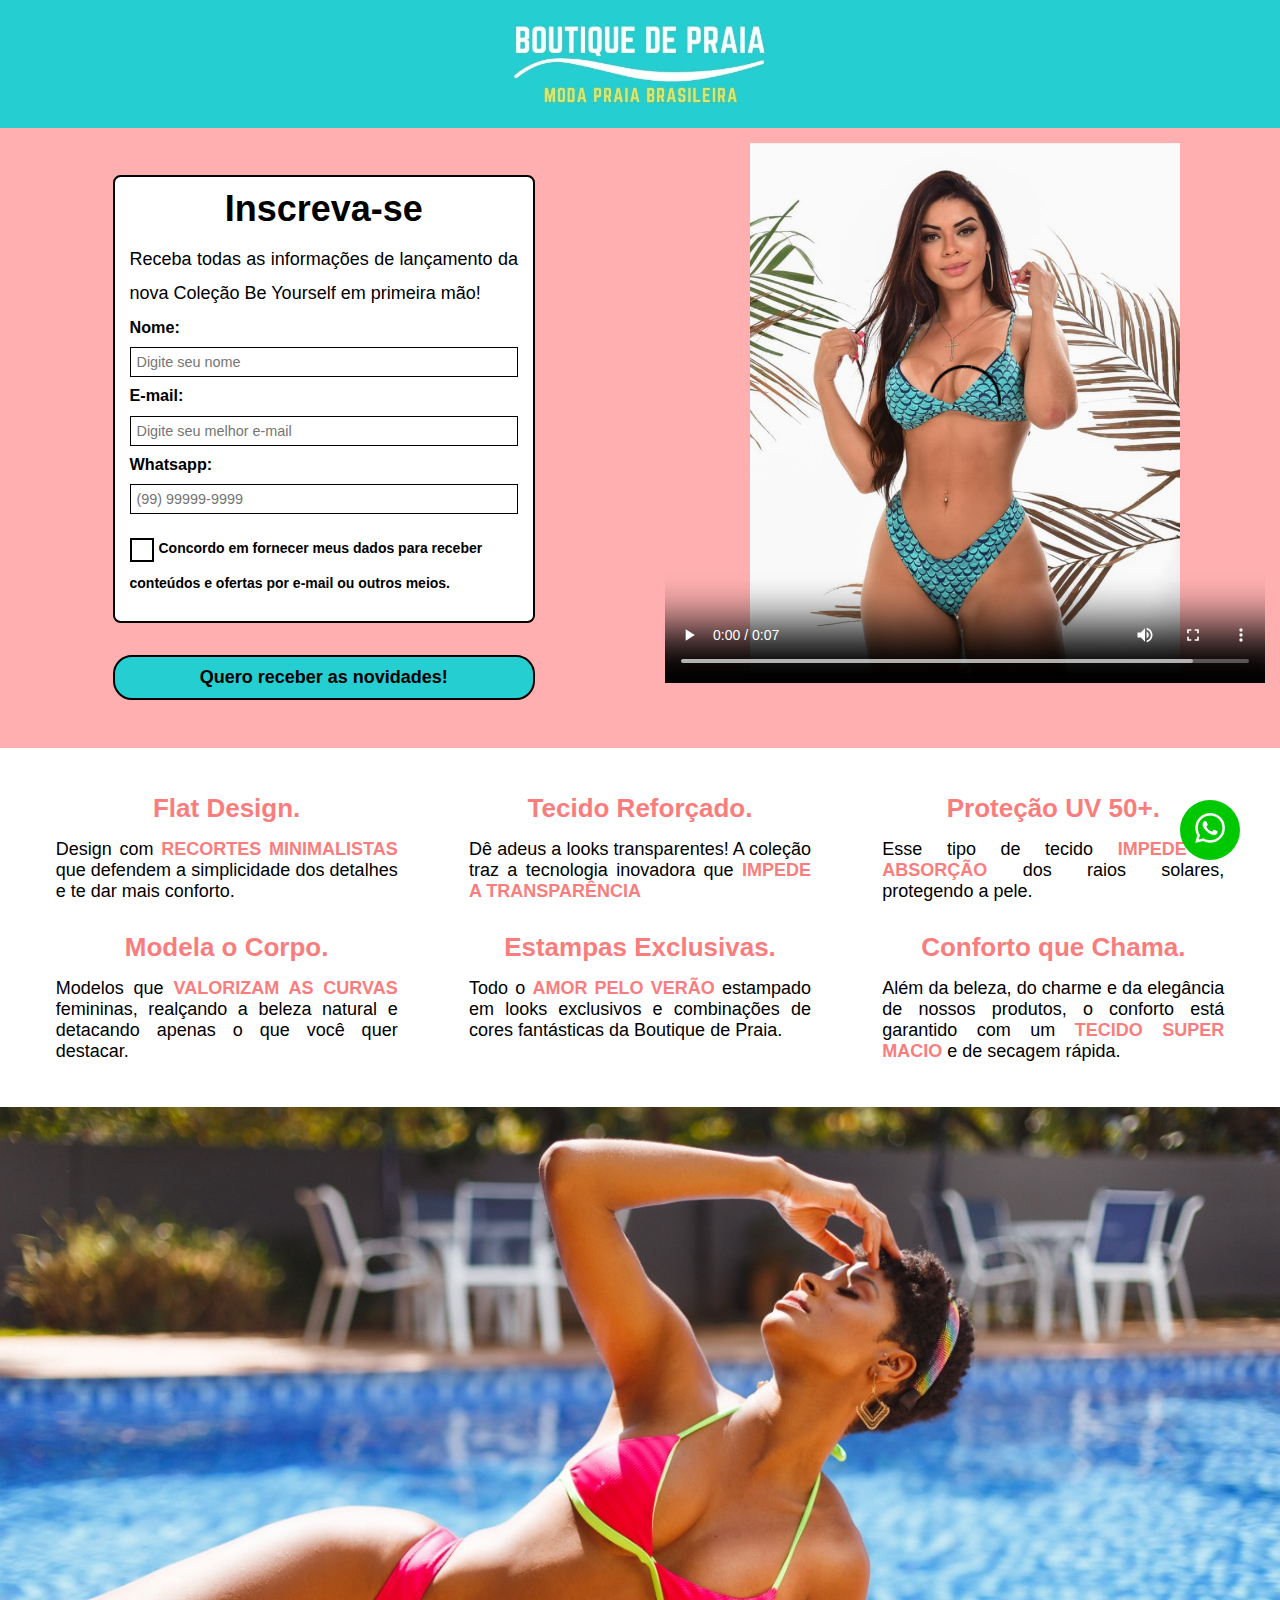
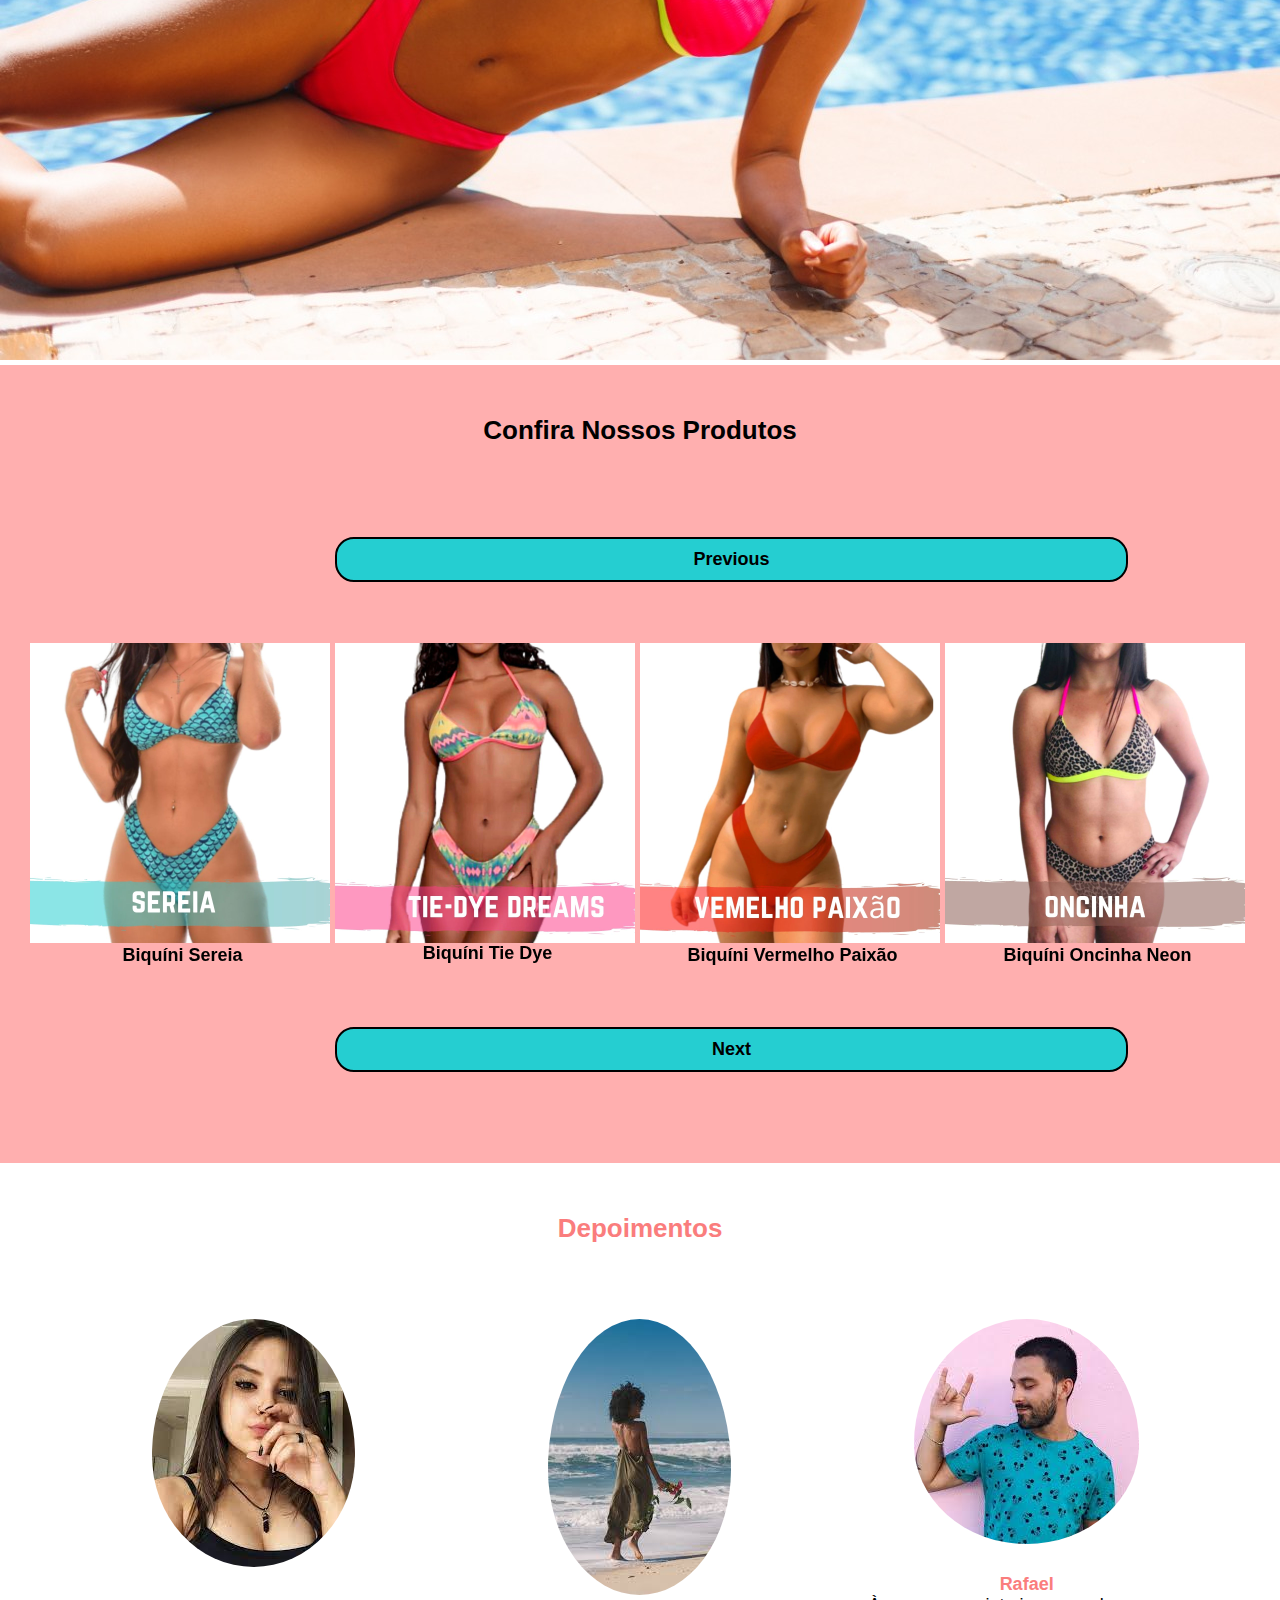
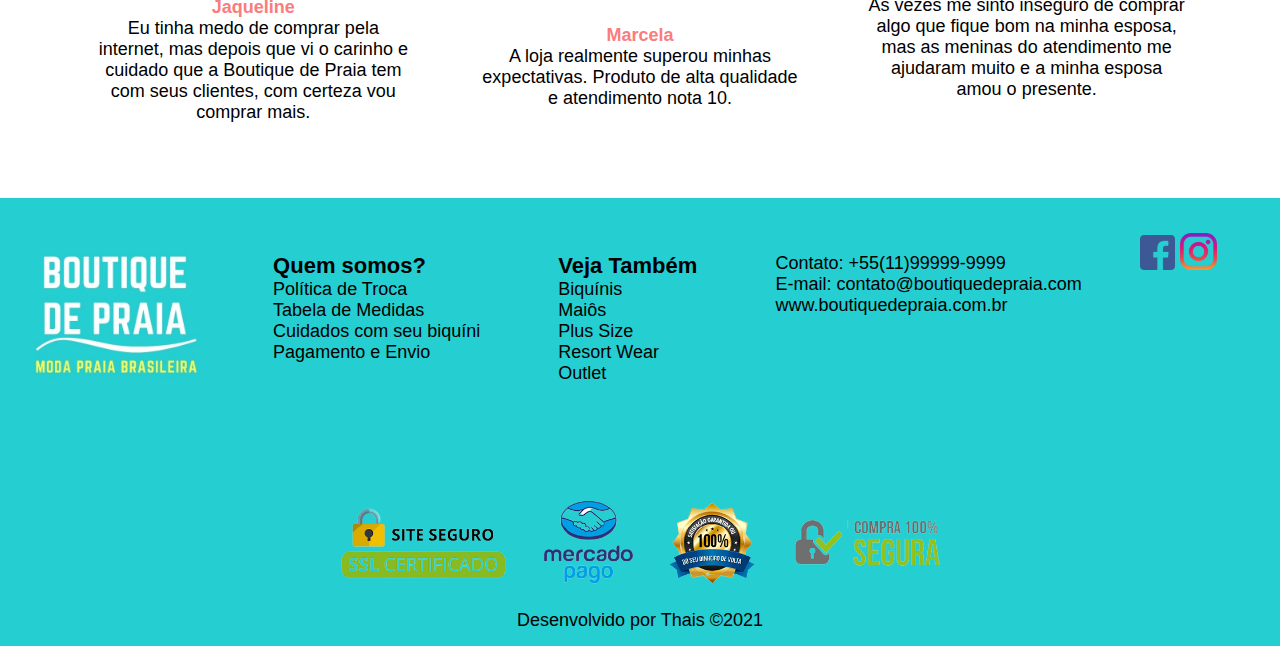
==== trabalho-uc5-thaishenglem/index.html @ 8505bfa4 "Add files via upload" ====
<!DOCTYPE html>
<html lang="pt-br">
<head>
    <meta charset="UTF-8">
    <meta http-equiv="X-UA-Compatible" content="IE=edge">
    <meta name="viewport" content="width=device-width, initial-scale=1.0">

    <link rel="shortcut icon" href="imagens-thais/favicon-bp.png">

    <link rel="stylesheet" type="text/css" href="slick/slick.css"/>
    <link rel="stylesheet" type="text/css"/>

    <link rel="stylesheet" href="css/style.css">
    <title>Trabalho UC5</title>
</head>
<body>

<!-- Cabeçalho -->

    <header>
        <div class="barra-topo">
            <img src="imagens-thais/logo-ml.jpg" alt="Logo Boutique de Praia" width="20%">
         </div>    
    </header>

<!-- Conteúdo -->

    <main>
        <div id="container">
            <div id="form">
                <div class="container-form">
                    <h1>Inscreva-se</h1>

                    <p> Receba todas as informações de lançamento da nova Coleção Be Yourself em primeira mão!</p>

                    <form id="my-form" action="https://formspree.io/f/mrgrrekb" method="post">
                        <p>
                            <label for="nome">Nome:</label> <input type="text"name="nome" id="nome" placeholder="Digite seu nome" required>
                        </p>

                        <p>
                            <label for="email">E-mail:</label><input type="email"name="email" id="email" placeholder="Digite seu melhor e-mail" required>
                        </p>

                        <p>
                            <label for="telefone">Whatsapp:</label> <input type="tel"name="telefone" id="telefone" placeholder="(99) 99999-9999" required>
                        </p>    
                        
                        <div class="privacidade">
                            <input type="checkbox" id="concordo"><label for="concordo">Concordo em fornecer meus dados para receber conteúdos e ofertas por e-mail ou outros meios.</label>
                        </div>
                </div> 
                        <div class="button">  
                            <button type="submit" id="enviar" name="enviar"> Quero receber as novidades! </button>
                        </div> 
                    </form>
            </div>       
            <div class="play">
                <video height="540" width="600" poster= "imagens-thais/bknasasereia.png" controls>
                    <source src="imagens-thais/video-biquini-sereia.mp4" type="video/mp4">     
                </video>
            </div>
        </div>

        <div class="caixa-texto">
                <section>
                    <h2>Flat Design.</h2>
                    <p>Design com <b>RECORTES MINIMALISTAS</b> que defendem a simplicidade dos detalhes e te dar mais conforto.</p>
                </section>
                <section>
                    <h2>Tecido Reforçado.</h2>
                    <p>Dê adeus a looks transparentes! A coleção traz a tecnologia inovadora que <b>IMPEDE A TRANSPARÊNCIA</b></p>
                </section>
                <section>
                    <h2>Proteção UV 50+.</h2>
                    <p>Esse tipo de tecido <b>IMPEDE À ABSORÇÃO</b> dos raios solares, protegendo a pele.</p>
                </section>
                <section>
                    <h2>Modela o Corpo.</h2>
                    <p>Modelos que <b> VALORIZAM AS CURVAS </b> femininas, realçando a beleza natural e detacando apenas o que você quer destacar.</p>
                </section>
                <section>
                    <h2>Estampas Exclusivas.</h2>
                    <p>Todo o <b> AMOR PELO VERÃO </b> estampado em looks exclusivos e combinações de cores fantásticas da Boutique de Praia.</p>
                </section>
                <section>
                    <h2>Conforto que Chama.</h2>
                    <p>Além da beleza, do charme e da elegância de nossos produtos, o conforto está garantido com um <b> TECIDO SUPER MACIO </b> e de secagem rápida.</p>
                </section>
        </div>

        <div class="foto-central">
            <img src="imagens-thais/Melancia (1).jpeg" alt="Foto de modelo com o biquíni Melancia Neon">
        </div>

            <h3>
                Confira Nossos Produtos
            </h3>

            <!-- Carrossel com 7 imagens, aplicar slider/ slick -->

            <div class="slider">
                <div>
                    <img src="imagens-thais/Aviador Sereia.jpg" alt="Biquíni Asa Delta Sereia" width="300" height="300">
                    
                    <a href="https://www.boutiquedepraia.com.br/biquini-asa-delta-escamas-de-sereia" target="_blank"><p>Biquíni Sereia</a></p>

                </div>

                <div>
                    <img src="imagens-thais/Aviador Tie-Dye.jpg" alt="Biquíni Asa Delta Tie Dye" width="300" height="300">

                    <a href="https://www.boutiquedepraia.com.br/biquini-asa-delta-tie-dye-candy" target="_blank"><p>Biquíni Tie Dye</p></a>
                </div>    

                <div>
                    <img src="imagens-thais/Aviador Vermelho.jpg" alt="Biquíni Asa Delta Vermelho" width="300" height="300">

                    <a href="https://www.boutiquedepraia.com.br/biquini-asa-delta-vermelho" target="_blank"><p>Biquíni Vermelho Paixão</a></p>
                </div>

                <div>
                    <img src="imagens-thais/Aviador Oncinha.jpg" alt="Biquíni Asa Delta Oncinha" width="300" height="300">

                    <a href="https://www.boutiquedepraia.com.br/biquini-oncinha-neon" target="_blank"><p>Biquíni Oncinha Neon</a></p>
                    </div>

                <div>
                    <img src="imagens-thais/Aviador Rosa Buabloo.jpg" alt="Biquíni Asa Delta Rosa Bubaloo" width="300" height="300">

                    <a href="https://www.boutiquedepraia.com.br/biquini-rosa-pink" target="_blank"><p>Biquíni Rosa Pink</a></p>
                </div>

                <div>
                    <img src="imagens-thais/Avidaor Amarelo California 1.jpg" alt="Biquíni Asa Delta Amarelo Califórnia" width="300" height="300">

                    <a href="https://www.boutiquedepraia.com.br/biquini-asa-delta-amarelo-california" target="_blank"><p>Biquíni Amarelo Califórnia</a></p>
                </div>

                <div>
                    <img src="imagens-thais/Aviador Preto Neon.jpg" alt="Biquíni Asa Delta Preto Neon" width="300" height="300">

                    <a href="https://www.boutiquedepraia.com.br/biquini-neon-preto" target="_blank"><p>Biquíni Preto Neon</a></p>
                </div>
            </div>
            
            
            
            <h3 class="depoimentos">Depoimentos</h3>

            <!-- 3 imagens com textos, aplicar flex -->
                <div class="clientes">
                    
                    <section>               
                        <img src="imagens-thais/Jaqueline.jpg" alt="Cliente Jaqueline">
                        <p><b>Jaqueline</b></p>
                        <p>Eu tinha medo de comprar pela internet, mas depois que vi o carinho e cuidado que a Boutique de Praia tem com seus clientes, com certeza vou comprar mais.</p>
                    </section>

                    <section>               
                        <img src="imagens-thais/Marcela.jpg" alt="Cliente Marcela">
                        <p><b>Marcela</b></p>
                        <p>A loja realmente superou minhas expectativas. Produto de alta qualidade e atendimento nota 10.</p>
                    </section>

                    <section>               
                        <img src="imagens-thais/Rafael.jpg" alt="Cliente Rafael">
                        <p><b>Rafael</b></p>
                        <p>Às vezes me sinto inseguro de comprar algo que fique bom na minha esposa, mas as meninas do atendimento me ajudaram muito e a minha esposa amou o presente.</p>
                    </section>
                </div>    
    </main>

<!-- Rodapé -->

    <footer>
        <div id="footer">
            <!-- Logo -->
            <div class="logo-rodape">
                <img src="imagens-thais/Logo Boutique de Praia Brasil(2).jpg" alt="Logo Boutique de Praia" width="200" height="200">
            </div>

             <!-- Quem somos -->
            <div class="quem-somos">

                <h2>Quem somos?</h2>

                <p><a href="https://www.boutiquedepraia.com.br/pagina/politica-de-troca.html" target="_blank">Política de Troca</a></p>

                <p><a href="https://www.boutiquedepraia.com.br/pagina/tabela-de-medidas.html" target="_blank">Tabela de Medidas</a></p>

                <p><a href="https://www.boutiquedepraia.com.br/pagina/cuidados-com-o-seu-biquini-maio.html" target="_blank">Cuidados com seu biquíni</a></p>

                <p><a href="https://www.boutiquedepraia.com.br/pagina/pagamento-e-envio.html" target="_blank">Pagamento e Envio</a></p>
            </div>

            <!-- Veja Também -->
            <div class="veja">

                <h2>Veja Também</h2>

                <p><a href="https://www.boutiquedepraia.com.br/biquinis" target="_blank">Biquínis</a></p>

                <p><a href="https://www.boutiquedepraia.com.br/maios" target="_blank">Maiôs</a></p>

                <p><a href="https://www.boutiquedepraia.com.br/plus-size" target="_blank">Plus Size</a></p>

                <p><a href="https://www.boutiquedepraia.com.br/resort-wear" target="_blank">Resort Wear</a></p>

                <p><a href="https://www.boutiquedepraia.com.br/outlet" target="_blank">Outlet</a></p>
            </div>

            <!-- Contatos -->
            <div class="contatos">
                <a href="tel+55011999999999">Contato: +55(11)99999-9999</a></p>
                <p><a href="mailto:contato@boutiquedepraia.com">E-mail: contato@boutiquedepraia.com</a></p>
                <p><a href="http://www.boutiquedepraia.com.br/">www.boutiquedepraia.com.br</a></p>
            </div>    
            
            <!-- redes sociais -->
            <div class="redes-sociais">
                <a href="https://facebook.com/boutiquedepraiabrasil/" target="_blank"><img src="imagens-thais/facebook.png" alt="Facebook" width="35px"></a>
           
                <a href="https://instagram.com/boutiquedepraiabrasil/" target="_blank"><img src="imagens-thais/instagram.png" alt="Instagram" width="37px"></a>
            </div>
            
        </div>

        <!-- Selos -->
        <div class="selos">
        <img src="imagens-thais/selos-de-segurança2.png" alt="Selos de segurança da internet" width="50%">
        </div>
       

        <!-- Copyright -->
        <div class="copy">
        <p>Desenvolvido por Thais &copy;2021</p>
        </div>

    </footer>

<!-- Botão Whatsapp -->

    <div class="whatsapp-fixo">
       <a href="https://api.whatsapp.com/send?phone=5511985916047" target="_blank">
            <img src="imagens-thais/whatsapp3.png"  alt="Fale Conosco pelo WhatsApp" width="30" height="30">
            <i class="my-float"></i>
        </a>
            
            
        
    </div>

<style>
    
</style>

<!-- Programação do Formulário -->

    <script>
        var form = document.getElementById("my-form");
        
        async function handleSubmit(event) {
          event.preventDefault();
          var status = document.getElementById("my-form-status");
          var data = new FormData(event.target);
          fetch(event.target.action, {
            method: form.method,
            body: data,
            headers: {
                'Accept': 'application/json'
            }
          }).then(response => {
            status.innerHTML = "Thanks for your submission!";
            form.reset()
          }).catch(error => {
            status.innerHTML = "Oops! There was a problem submitting your form"
          });
        }
        form.addEventListener("submit", handleSubmit)
    </script>  

<script src="https://code.jquery.com/jquery-3.6.0.min.js"></script>
<script type="text/javascript" src="slick/slick.min.js"></script>

<script type="text/javascript">
    $(document).ready(function(){
      $('.slider').slick({
        autoplay: true,
        autoplaySpeed: 5000,
        dots: true,
        arrows: false
      });
    });
</script>     
  
<script>
      $('.slider').slick({
  infinite: true,
  slidesToShow: 4,
  slidesToScroll: 1
});
  </script>
  

</body>
</html>
---- trabalho-uc5-thaishenglem/css/style.css ----
*,*::after, *::before{
    box-sizing: border-box;
}

html {
    font-size: 18px;
    scroll-behavior: smooth;
}

body {
    background-image: url(../imagens-thais/cream_pixels.png);
    background-attachment: fixed;
    font-family:'Open Sans', Verdana, Arial, sans-serif;
}

/* Regras de CSS Reset */

body, h1, h2, h3, p {
    margin: 0;
    padding: 0;
}

h1 {
    padding-bottom: 15px; 
    text-align: center;
}

a {
    text-decoration:none;
    color: black;
    font-size: 18px;
}

a:hover, a:focus {
    color: yellow;
}
/* Cabeçalho */

header {
    background-color: #25ced1; 
    padding: 5px ;
    text-align: center;
}

#container {
    display: flex;
    justify-content: space-between;
    padding: 15px; 
    background-color: rgb(255, 175, 175);
    /* background-attachment: scroll; (Ideia de rodar a parte de baixo sobre a foto*/


}

/* Regras para formulário */

.container-form {
    background-color: white;
    border-radius: 2mm;
    padding: 15px;
    padding-bottom: 20px;
    border: black solid 2px;
    margin-right: 20%;
    margin-left: 15%;
    margin-top: 5%;
    line-height: 1.9rem;    
}

.container-form p {
    text-align: justify;
}


input, textarea {
    border: solid 1px;
    width: 100%;
    padding: 6px;
    font-size: .8rem;
}

label {
    font-size: .9rem;
    font-weight: bold;
}

.privacidade {
    display: block ;
    margin-top: 15px;
    /* margin-bottom: 10px;
    line-height: 0.2px;
    text-align: center;  (Ideia de deixar o texto à direita do check-box*/
}

.privacidade input {
    padding: 0;
    height: initial;
    width: initial;
    margin-bottom: 0;
    display: none;
    cursor: pointer;
}

.privacidade label {
    position: relative;
    cursor: pointer;
    font-size: 14px;
}

.privacidade label:before {
    content: '';
    -webkit-appearance: none;
    background-color: transparent;
    border: 2px solid black;
    box-shadow: 0 1px 2px rgba (0, 0, 0, 0.05), inset 0px -15px 10px -12px rgba (0, 0, 0, 0.05);
    padding: 10px;
    display: inline-block;
    position: relative;
    vertical-align: middle;
    cursor: pointer;
    margin-right: 5px;
}

.privacidade input:checked + label:after {
    content:'';
    display: block;
    position: absolute;
    top: 3px;
    left: 9px;
    width: 6px;
    height: 14px;
    border: solid blue;
    border-width: 0 2px 2px 0;
    transform: rotate(45deg);
}

button{
    border: black solid 2px;
    border-radius: 5mm;
    background-color: #25ced1;
    color: black;
    font-weight: bold;
    padding: 10px;
    margin-left: 15%;
    margin-top: 5%;
    margin-bottom: 5%;
    font-size: 1rem;
    width: 65%;
}

button:hover, button:focus {
    background-color: yellow;
    cursor: pointer;
}

.play {
    margin-left: unset 20 0 0 0;
}

.caixa-texto {
    display: flex;
    justify-content: space-around;
    flex-wrap: wrap;
    padding: 20px;
    padding-top: 30px;
    padding-bottom: 30px;
    background-color: white;
}

.caixa-texto section {
    /* background-color: chartreuse; */
    width: 30%;
    text-align: justify;
    padding: 15px;
}

.caixa-texto h2, b {
    color: rgb(250, 125, 125);
   /* text-shadow: 1px 0 0 black; */
}

.caixa-texto h2 {
    text-align: center;
    font-size: 26px;
    padding-bottom: 15px;
}


.foto-central img{
    background-attachment:fixed;
    width: 100%;
}

.slider {
    background-color:  rgb(255, 175, 175);
    text-align: center;
    font-size: 20px;
    /* display: flex;
    flex-direction: column; */
    padding: 30px;  
    
}

.slider a {
    font-weight: bold;
}

h3 {
    background-color: rgb(255, 175, 175);
    padding-top: 50px;
    text-align: center;
    font-size: 26px;
}

.depoimentos {
    background-color: white;
    padding-top: 50px;
    color: rgb(250, 125, 125);
}

.clientes {
    background-color: white;
    display: flex;
    justify-content: space-around;
    flex-wrap: wrap;
    padding: 60px;
    background-color: white;
}

.clientes section {
    width: 30%;
    text-align: center;
    padding: 15px;   
}

.clientes section img {
    border-radius: 55%;
    padding-bottom: 25px;
}

    /* usar o flex aqui para poder alinhar os itens */




/* WHATSAPP FIXO */

.whatsapp-fixo {
    position: fixed;
    cursor:pointer;
    display:block;
    width:60px;
    height:60px;
    bottom:40px;
    right:40px;
    background-color:rgba(0,200,0,1);
    color:white;
    border-radius:50px;
    text-align:center;
    font-size:30px;
    transition-duration: 0.5s;
    animation:pulse 3s infinite;
    z-index:9000;
} 

.whatsapp-fixo:hover{
    background-color:rgba(0,150,0,1);
    color:white;
}

.whatsapp-fixo img {
    margin-top: 13px;
}

 
@keyframes pulse {
    0% {box-shadow: 0 0 0 0 rgba(0,200,0,1)} 
    70% {box-shadow: 0 0 0 20px rgba(0,200,0, 0);} 
    100% {box-shadow: 0 0 0 0 rgba(0,200,0, 0);} 
} 


    
footer{
    background-color: #25ced1;
    padding: 15px;
}

#footer {
    display: flex;
    justify-content: space-between;
    flex-direction: row;
    width: 100%;
}


.logo-rodapé{
    padding: 20px;
}

.quem-somos {
    padding: 20px;
    margin-top:20px;
}


.veja {
    padding: 20px;
    margin-top:20px;
}

.quem-somos h2, .veja h2{
    font-size: 22px;
}

.contatos{
    padding: 20px;
    margin-top:20px;
}

.redes-sociais{
    width: 10%;
    height: 10%;
    margin-top: 20px;
    
}

.copy {text-align: center;}

.selos {
    text-align: center;
    padding-top: 5%;
}
 /* 
@media screen and (min-width: 700px) {
    header {
        width: 100%;
        /* height: 150%;(aumentar tamanho)
        margin: auto;
    } */

    /* #container {
        display: flex;
        align-items: center; */
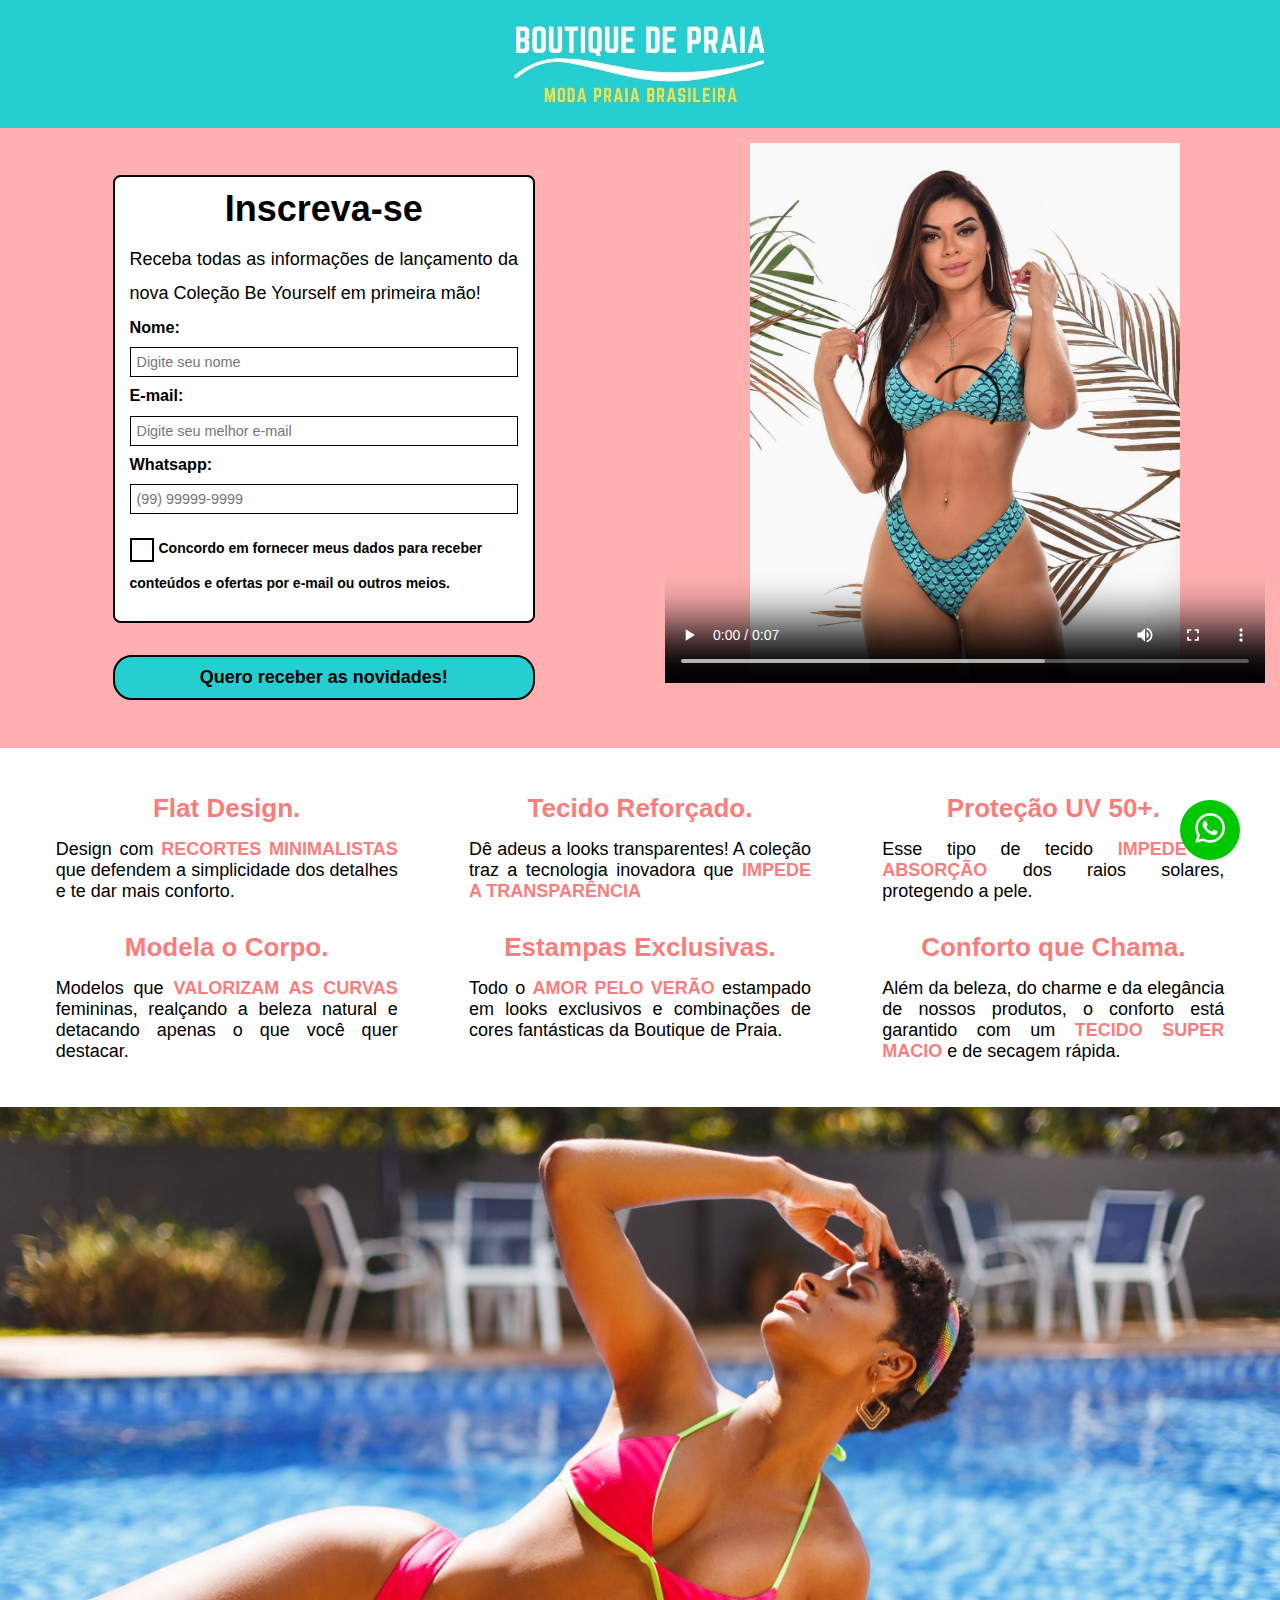
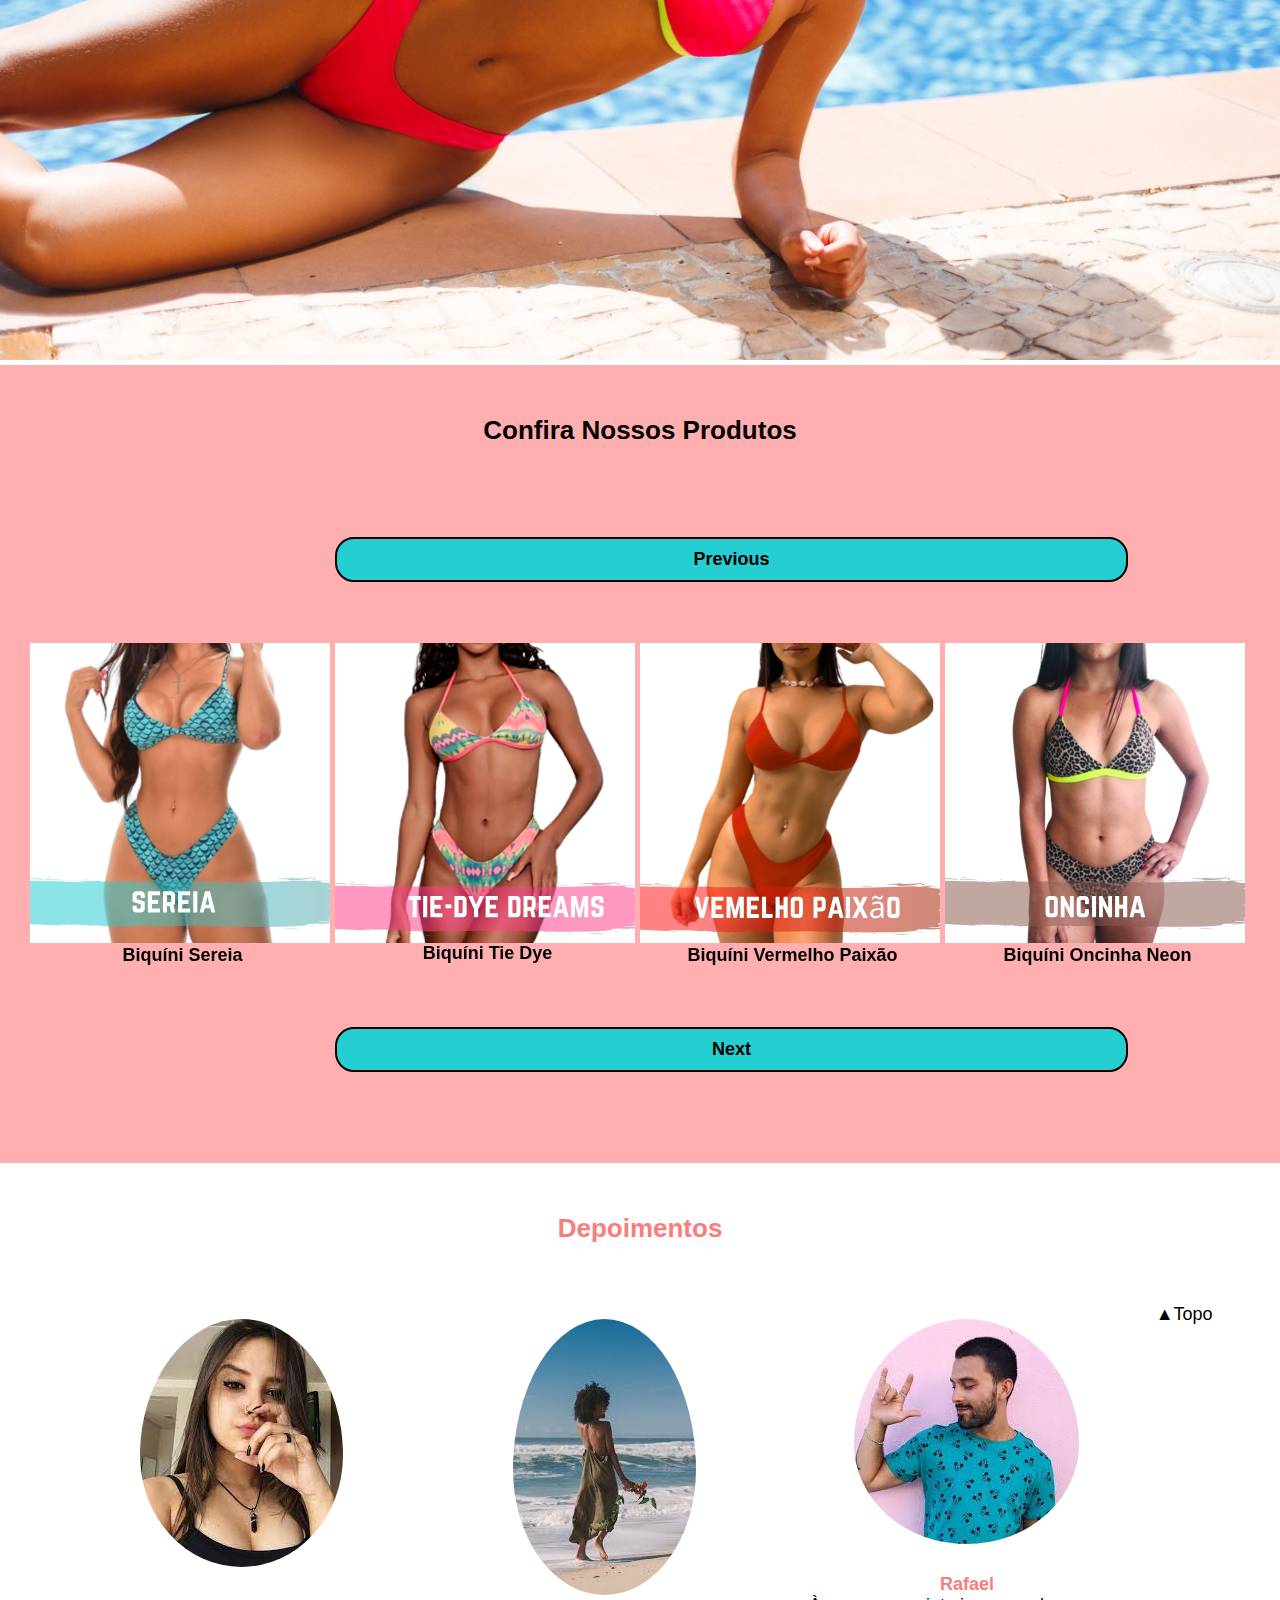
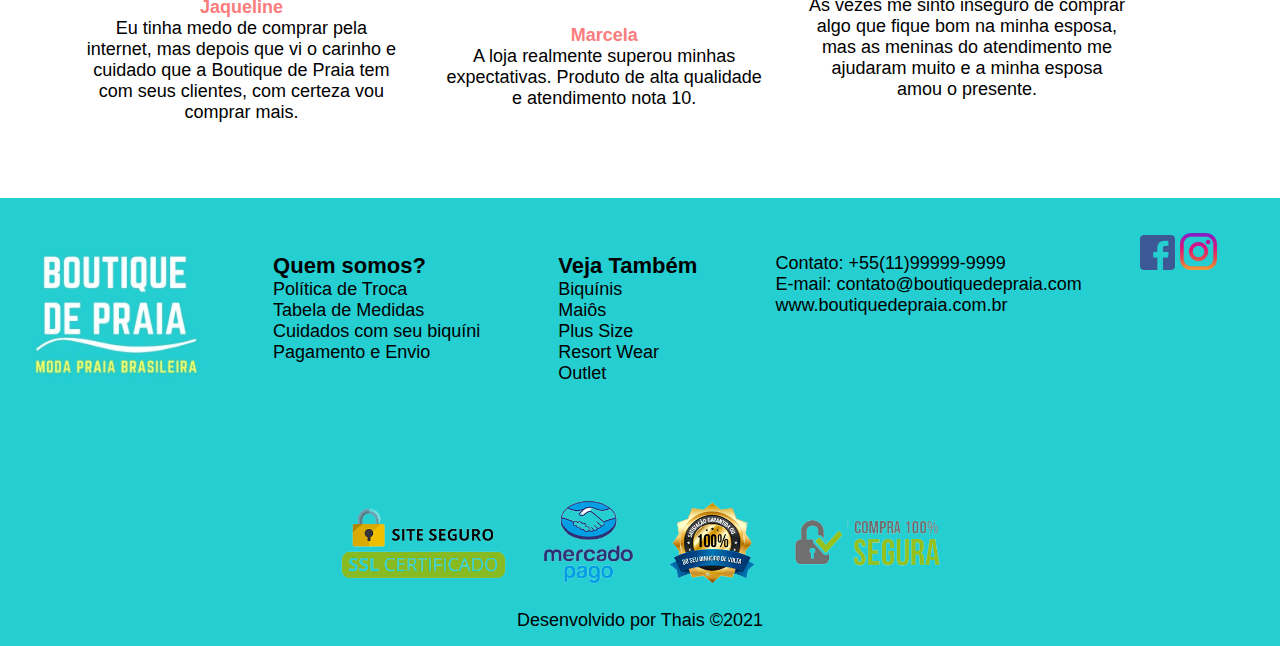
==== commit c24dc503: "Add files via upload" ====
--- a/trabalho-uc5-thaishenglem/index.html
+++ b/trabalho-uc5-thaishenglem/index.html
@@ -13,13 +13,16 @@
     <link rel="stylesheet" href="css/style.css">
     <title>Trabalho UC5</title>
 </head>
-<body>
+
+<body id="topo">
 
 <!-- Cabeçalho -->
 
     <header>
-        <div class="barra-topo">
+         <div class="barra-topo">
+            <a href="#topo">
             <img src="imagens-thais/logo-ml.jpg" alt="Logo Boutique de Praia" width="20%">
+            </a>
          </div>    
     </header>
 
@@ -168,7 +171,8 @@
                         <p><b>Rafael</b></p>
                         <p>Às vezes me sinto inseguro de comprar algo que fique bom na minha esposa, mas as meninas do atendimento me ajudaram muito e a minha esposa amou o presente.</p>
                     </section>
-                </div>    
+                    
+                    <p id="voltar-topo"><a href="#topo">&#9650;Topo</a></p>            </div>    
     </main>
 
 <!-- Rodapé -->
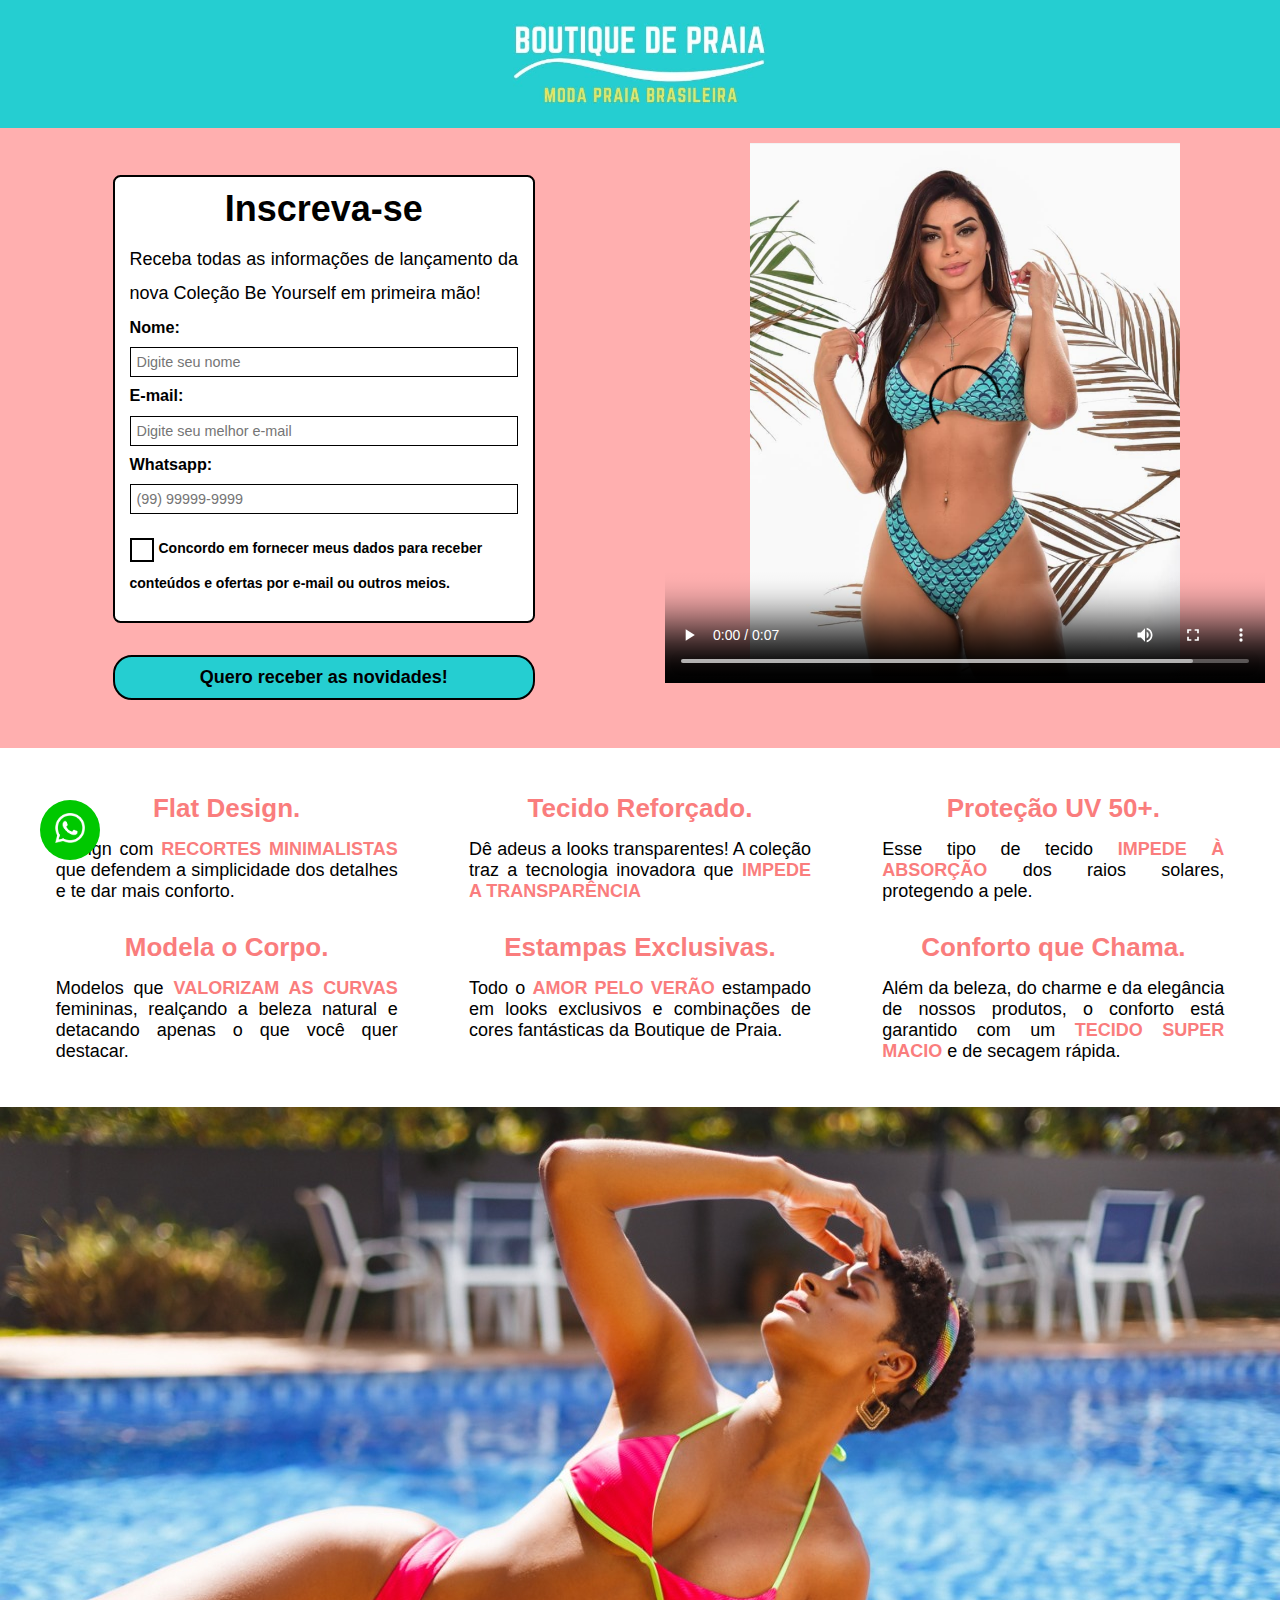
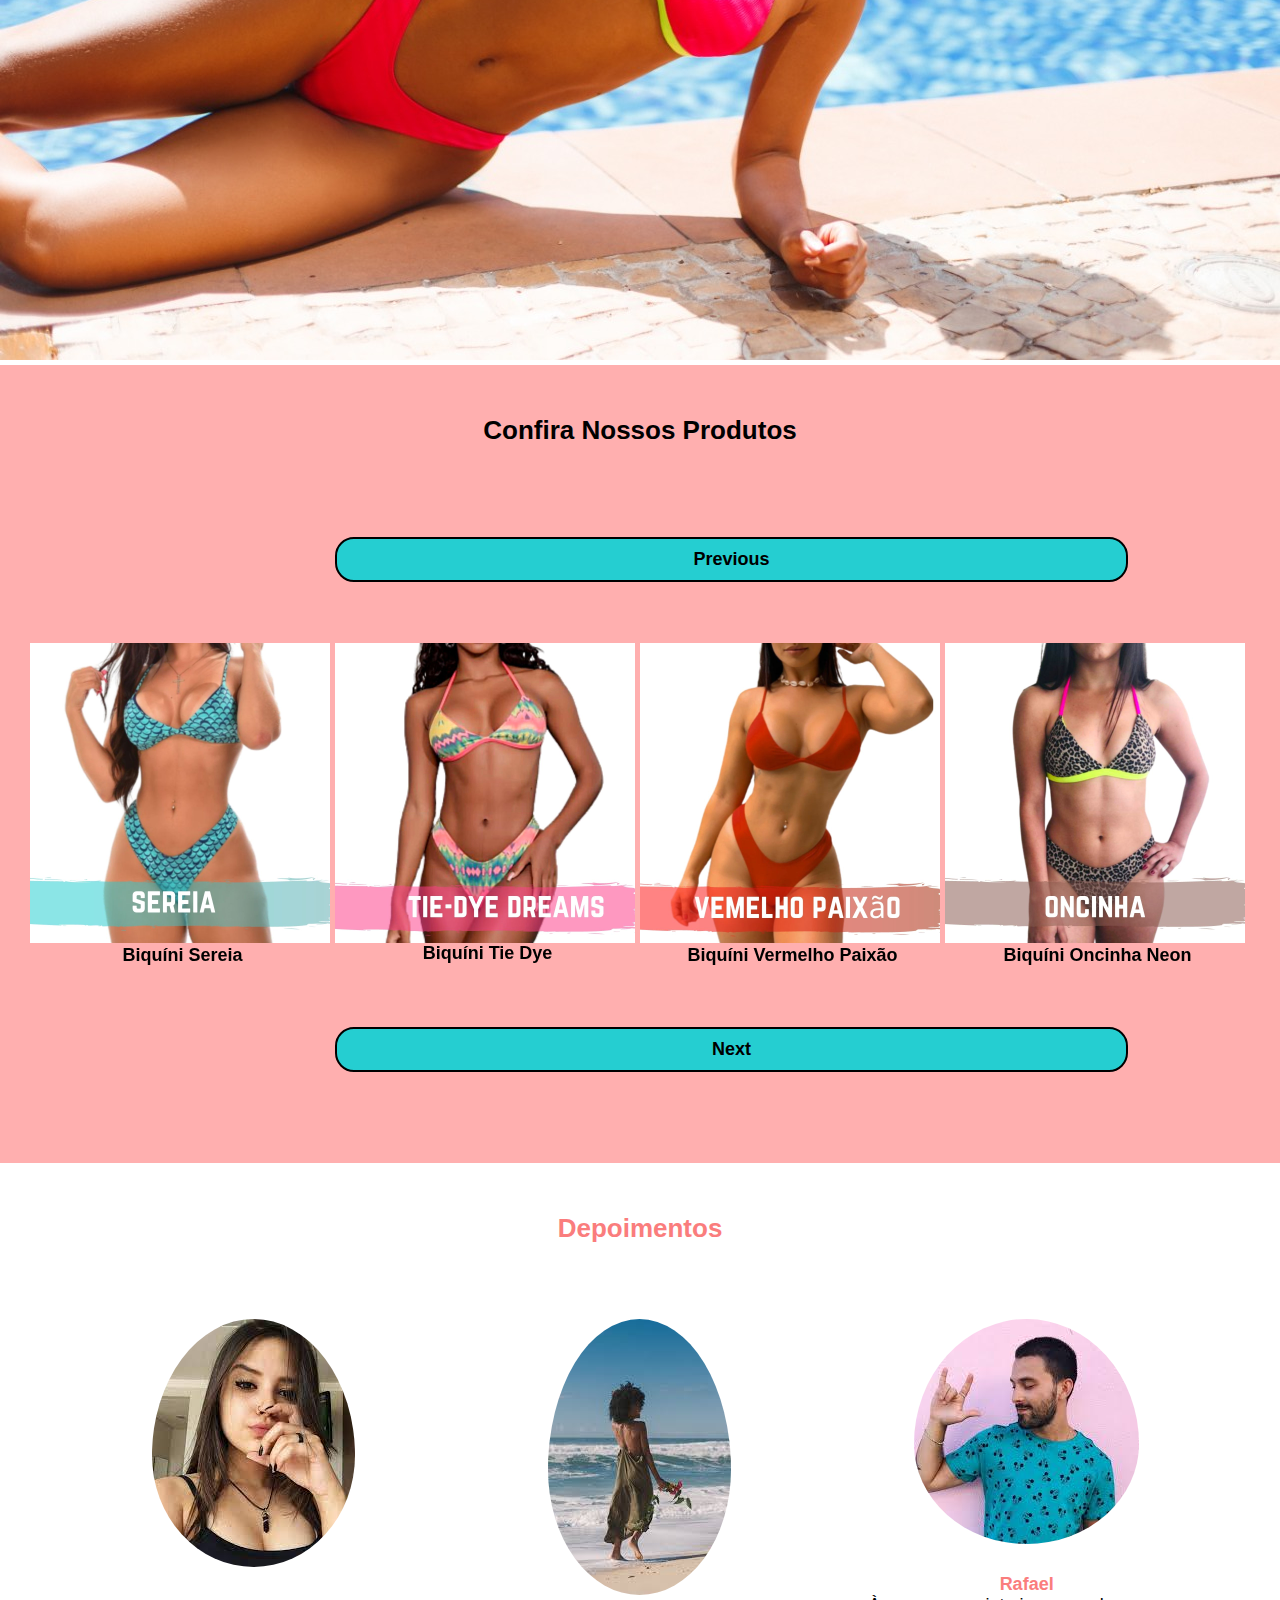
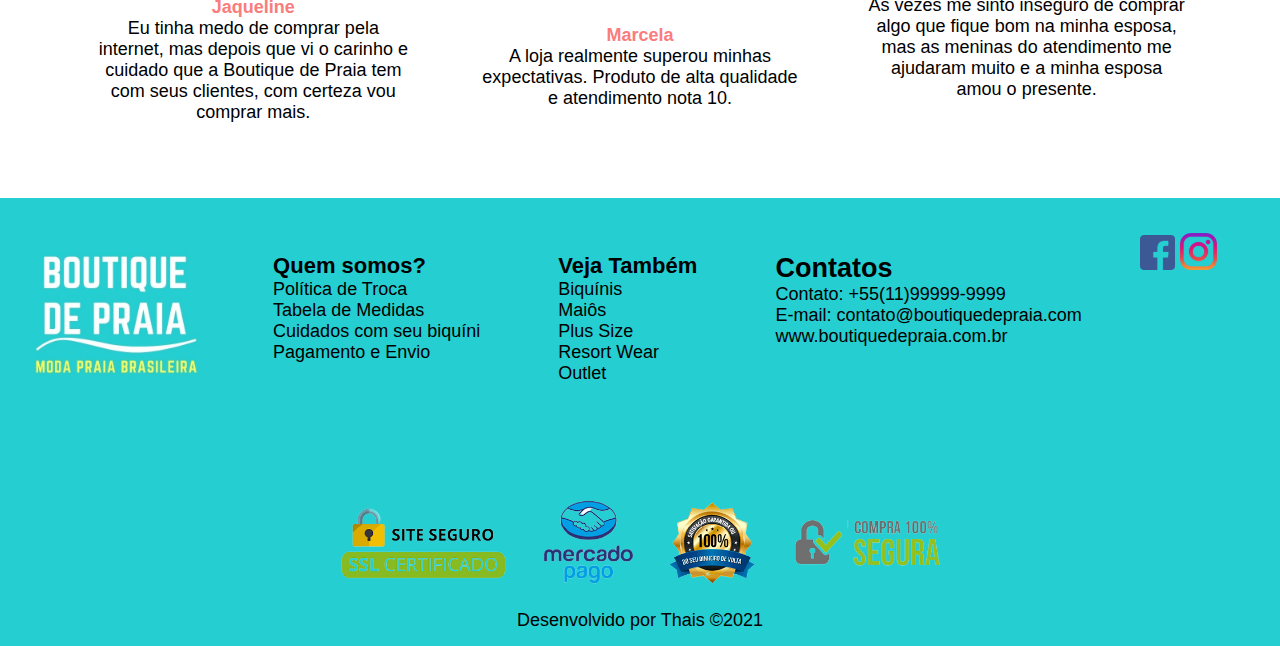
==== commit 2c1234f7: "Add files via upload" ====
--- a/trabalho-uc5-thaishenglem/index.html
+++ b/trabalho-uc5-thaishenglem/index.html
@@ -215,7 +215,12 @@
             </div>
 
             <!-- Contatos -->
+            
+
             <div class="contatos">
+
+            <h2>Contatos</h2>
+            
                 <a href="tel+55011999999999">Contato: +55(11)99999-9999</a></p>
                 <p><a href="mailto:contato@boutiquedepraia.com">E-mail: contato@boutiquedepraia.com</a></p>
                 <p><a href="http://www.boutiquedepraia.com.br/">www.boutiquedepraia.com.br</a></p>
--- a/trabalho-uc5-thaishenglem/css/style.css
+++ b/trabalho-uc5-thaishenglem/css/style.css
@@ -237,10 +237,23 @@
     padding-bottom: 25px;
 }
 
-    /* usar o flex aqui para poder alinhar os itens */
-
-
-
+ 
+
+#voltar-topo{
+    position: fixed;
+    bottom: 5px;
+    right: 5px;
+}
+    
+#voltar-topo a {
+    background-color: transparent;
+    color: white;
+    padding: 5px;
+}
+    
+#voltar-topo a:hover, #voltar-topo a:focus {
+    background-color: yellow;
+}
 
 /* WHATSAPP FIXO */
 
@@ -251,7 +264,7 @@
     width:60px;
     height:60px;
     bottom:40px;
-    right:40px;
+    left:40px;
     background-color:rgba(0,200,0,1);
     color:white;
     border-radius:50px;
@@ -262,7 +275,7 @@
     z-index:9000;
 } 
 
-.whatsapp-fixo:hover{
+.whatsapp-fixo:hover {
     background-color:rgba(0,150,0,1);
     color:white;
 }
@@ -277,7 +290,6 @@
     70% {box-shadow: 0 0 0 20px rgba(0,200,0, 0);} 
     100% {box-shadow: 0 0 0 0 rgba(0,200,0, 0);} 
 } 
-
 
     
 footer{
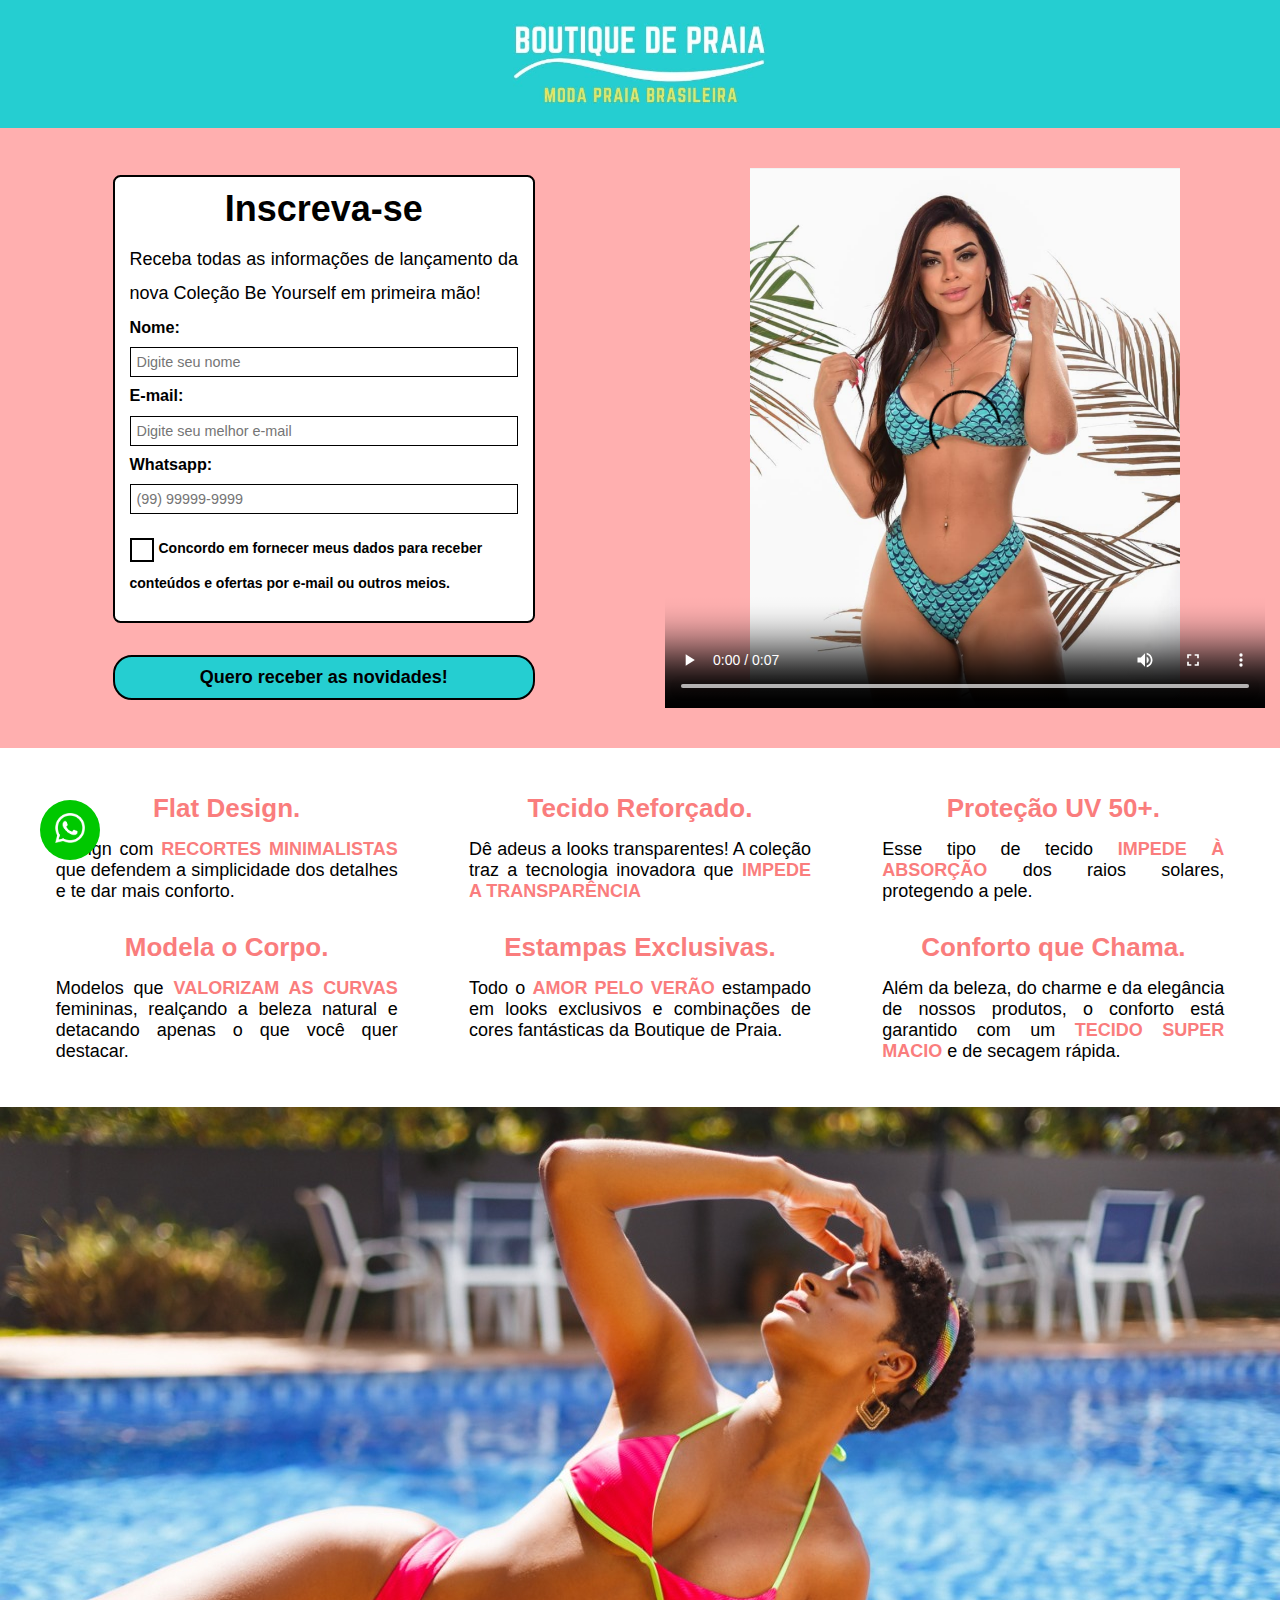
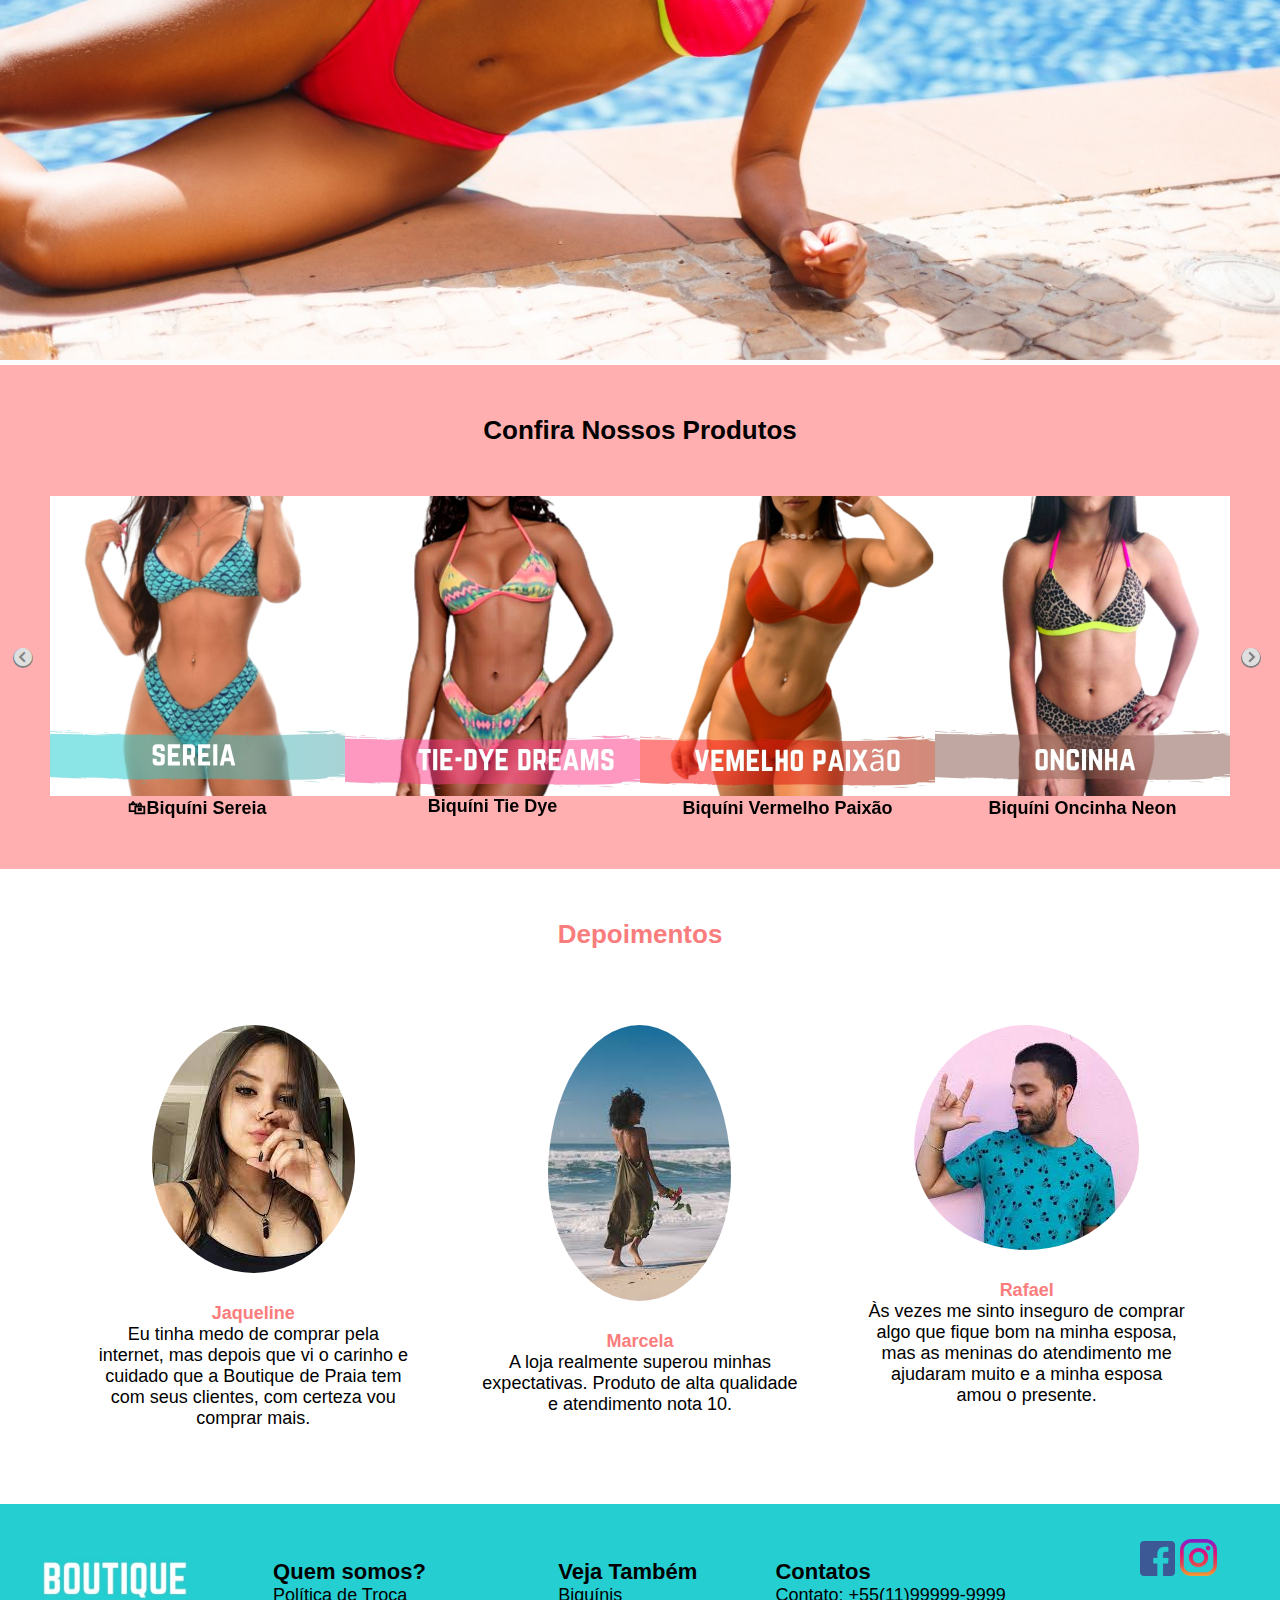
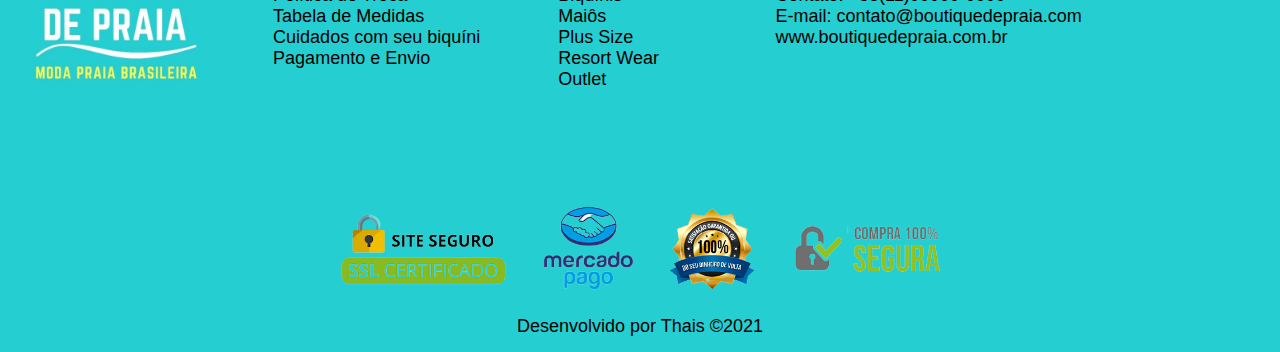
==== commit ed1d6255: "Add files via upload" ====
--- a/trabalho-uc5-thaishenglem/index.html
+++ b/trabalho-uc5-thaishenglem/index.html
@@ -8,7 +8,7 @@
     <link rel="shortcut icon" href="imagens-thais/favicon-bp.png">
 
     <link rel="stylesheet" type="text/css" href="slick/slick.css"/>
-    <link rel="stylesheet" type="text/css"/>
+    <link rel="stylesheet" type="text/css" href="slick/slick-theme.css"/>
 
     <link rel="stylesheet" href="css/style.css">
     <title>Trabalho UC5</title>
@@ -101,52 +101,52 @@
             </h3>
 
             <!-- Carrossel com 7 imagens, aplicar slider/ slick -->
-
-            <div class="slider">
-                <div>
-                    <img src="imagens-thais/Aviador Sereia.jpg" alt="Biquíni Asa Delta Sereia" width="300" height="300">
-                    
-                    <a href="https://www.boutiquedepraia.com.br/biquini-asa-delta-escamas-de-sereia" target="_blank"><p>Biquíni Sereia</a></p>
-
+            <div class="grupo-slide">
+                <div class="slide">
+                    <div>
+                        <img src="imagens-thais/Aviador Sereia.jpg" alt="Biquíni Asa Delta Sereia" width="300" height="300">
+                        
+                        <a href="https://www.boutiquedepraia.com.br/biquini-asa-delta-escamas-de-sereia" target="_blank"><p>&#128717;Biquíni Sereia</a></p>
+
+                    </div>
+
+                    <div>
+                        <img src="imagens-thais/Aviador Tie-Dye.jpg" alt="Biquíni Asa Delta Tie Dye" width="300" height="300">
+
+                        <a href="https://www.boutiquedepraia.com.br/biquini-asa-delta-tie-dye-candy" target="_blank"><p>Biquíni Tie Dye</p></a>
+                    </div>    
+
+                    <div>
+                        <img src="imagens-thais/Aviador Vermelho.jpg" alt="Biquíni Asa Delta Vermelho" width="300" height="300">
+
+                        <a href="https://www.boutiquedepraia.com.br/biquini-asa-delta-vermelho" target="_blank"><p>Biquíni Vermelho Paixão</a></p>
+                    </div>
+
+                    <div>
+                        <img src="imagens-thais/Aviador Oncinha.jpg" alt="Biquíni Asa Delta Oncinha" width="300" height="300">
+
+                        <a href="https://www.boutiquedepraia.com.br/biquini-oncinha-neon" target="_blank"><p>Biquíni Oncinha Neon</a></p>
+                        </div>
+
+                    <div>
+                        <img src="imagens-thais/Aviador Rosa Buabloo.jpg" alt="Biquíni Asa Delta Rosa Bubaloo" width="300" height="300">
+
+                        <a href="https://www.boutiquedepraia.com.br/biquini-rosa-pink" target="_blank"><p>Biquíni Rosa Pink</a></p>
+                    </div>
+
+                    <div>
+                        <img src="imagens-thais/Avidaor Amarelo California 1.jpg" alt="Biquíni Asa Delta Amarelo Califórnia" width="300" height="300">
+
+                        <a href="https://www.boutiquedepraia.com.br/biquini-asa-delta-amarelo-california" target="_blank"><p>Biquíni Amarelo Califórnia</a></p>
+                    </div>
+
+                    <div>
+                        <img src="imagens-thais/Aviador Preto Neon.jpg" alt="Biquíni Asa Delta Preto Neon" width="300" height="300">
+
+                        <a href="https://www.boutiquedepraia.com.br/biquini-neon-preto" target="_blank"><p>Biquíni Preto Neon</a></p>
+                    </div>
                 </div>
-
-                <div>
-                    <img src="imagens-thais/Aviador Tie-Dye.jpg" alt="Biquíni Asa Delta Tie Dye" width="300" height="300">
-
-                    <a href="https://www.boutiquedepraia.com.br/biquini-asa-delta-tie-dye-candy" target="_blank"><p>Biquíni Tie Dye</p></a>
-                </div>    
-
-                <div>
-                    <img src="imagens-thais/Aviador Vermelho.jpg" alt="Biquíni Asa Delta Vermelho" width="300" height="300">
-
-                    <a href="https://www.boutiquedepraia.com.br/biquini-asa-delta-vermelho" target="_blank"><p>Biquíni Vermelho Paixão</a></p>
-                </div>
-
-                <div>
-                    <img src="imagens-thais/Aviador Oncinha.jpg" alt="Biquíni Asa Delta Oncinha" width="300" height="300">
-
-                    <a href="https://www.boutiquedepraia.com.br/biquini-oncinha-neon" target="_blank"><p>Biquíni Oncinha Neon</a></p>
-                    </div>
-
-                <div>
-                    <img src="imagens-thais/Aviador Rosa Buabloo.jpg" alt="Biquíni Asa Delta Rosa Bubaloo" width="300" height="300">
-
-                    <a href="https://www.boutiquedepraia.com.br/biquini-rosa-pink" target="_blank"><p>Biquíni Rosa Pink</a></p>
-                </div>
-
-                <div>
-                    <img src="imagens-thais/Avidaor Amarelo California 1.jpg" alt="Biquíni Asa Delta Amarelo Califórnia" width="300" height="300">
-
-                    <a href="https://www.boutiquedepraia.com.br/biquini-asa-delta-amarelo-california" target="_blank"><p>Biquíni Amarelo Califórnia</a></p>
-                </div>
-
-                <div>
-                    <img src="imagens-thais/Aviador Preto Neon.jpg" alt="Biquíni Asa Delta Preto Neon" width="300" height="300">
-
-                    <a href="https://www.boutiquedepraia.com.br/biquini-neon-preto" target="_blank"><p>Biquíni Preto Neon</a></p>
-                </div>
-            </div>
-            
+            </div>
             
             
             <h3 class="depoimentos">Depoimentos</h3>
@@ -219,11 +219,12 @@
 
             <div class="contatos">
 
-            <h2>Contatos</h2>
+                <h2>Contatos</h2>
             
                 <a href="tel+55011999999999">Contato: +55(11)99999-9999</a></p>
                 <p><a href="mailto:contato@boutiquedepraia.com">E-mail: contato@boutiquedepraia.com</a></p>
                 <p><a href="http://www.boutiquedepraia.com.br/">www.boutiquedepraia.com.br</a></p>
+
             </div>    
             
             <!-- redes sociais -->
@@ -254,15 +255,9 @@
        <a href="https://api.whatsapp.com/send?phone=5511985916047" target="_blank">
             <img src="imagens-thais/whatsapp3.png"  alt="Fale Conosco pelo WhatsApp" width="30" height="30">
             <i class="my-float"></i>
-        </a>
-            
-            
+        </a>       
         
     </div>
-
-<style>
-    
-</style>
 
 <!-- Programação do Formulário -->
 
@@ -292,25 +287,17 @@
 <script src="https://code.jquery.com/jquery-3.6.0.min.js"></script>
 <script type="text/javascript" src="slick/slick.min.js"></script>
 
-<script type="text/javascript">
-    $(document).ready(function(){
-      $('.slider').slick({
-        autoplay: true,
-        autoplaySpeed: 5000,
-        dots: true,
-        arrows: false
-      });
-    });
-</script>     
-  
+ 
 <script>
-      $('.slider').slick({
+    $('.slide').slick({
   infinite: true,
   slidesToShow: 4,
-  slidesToScroll: 1
+  slidesToScroll: 1,
+  autoplay: true,
+  autoplaySpeed: 1500,
+  arrow: true,
 });
-  </script>
-  
+</script>
 
 </body>
 </html>--- a/trabalho-uc5-thaishenglem/css/style.css
+++ b/trabalho-uc5-thaishenglem/css/style.css
@@ -154,6 +154,7 @@
 
 .play {
     margin-left: unset 20 0 0 0;
+    padding-top: 25px;
 }
 
 .caixa-texto {
@@ -190,18 +191,32 @@
     width: 100%;
 }
 
-.slider {
+.slide {
     background-color:  rgb(255, 175, 175);
     text-align: center;
     font-size: 20px;
     /* display: flex;
     flex-direction: column; */
-    padding: 30px;  
-    
-}
-
-.slider a {
+    padding: 50px;  
+    
+}
+
+.slide a {
     font-weight: bold;
+}
+
+.slick-prev.slick-arrow {
+    left: -14%;
+    top: 35%;
+    background-color: grey;
+    z-index: 90000;
+}
+
+.slick-next.slick-arrow {
+    right: 1.5%;
+    top: 35%;
+    background-color: grey;
+    z-index: 90000;
 }
 
 h3 {
@@ -320,14 +335,15 @@
     margin-top:20px;
 }
 
-.quem-somos h2, .veja h2{
+.contatos{
+    padding: 20px;
+    margin-top:20px;
+}
+
+.quem-somos h2, .veja h2, .contatos h2{
     font-size: 22px;
 }
 
-.contatos{
-    padding: 20px;
-    margin-top:20px;
-}
 
 .redes-sociais{
     width: 10%;
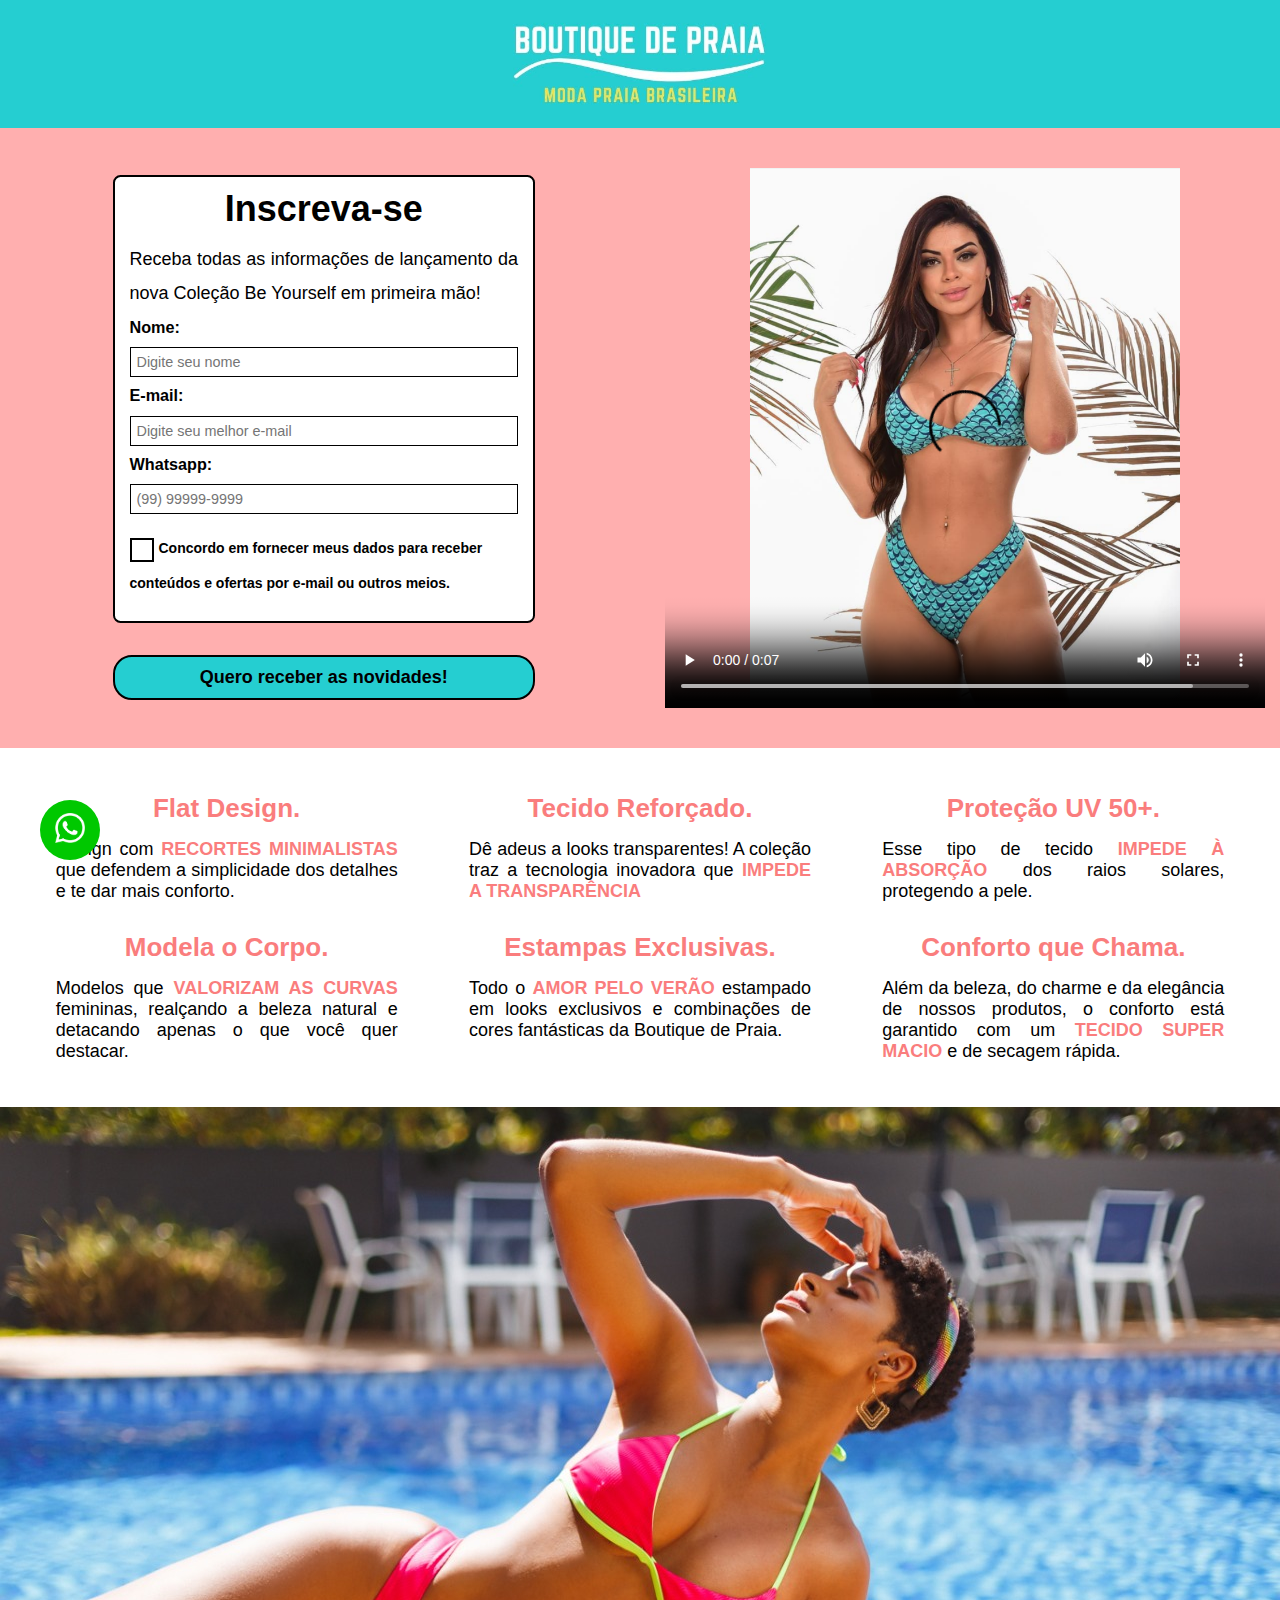
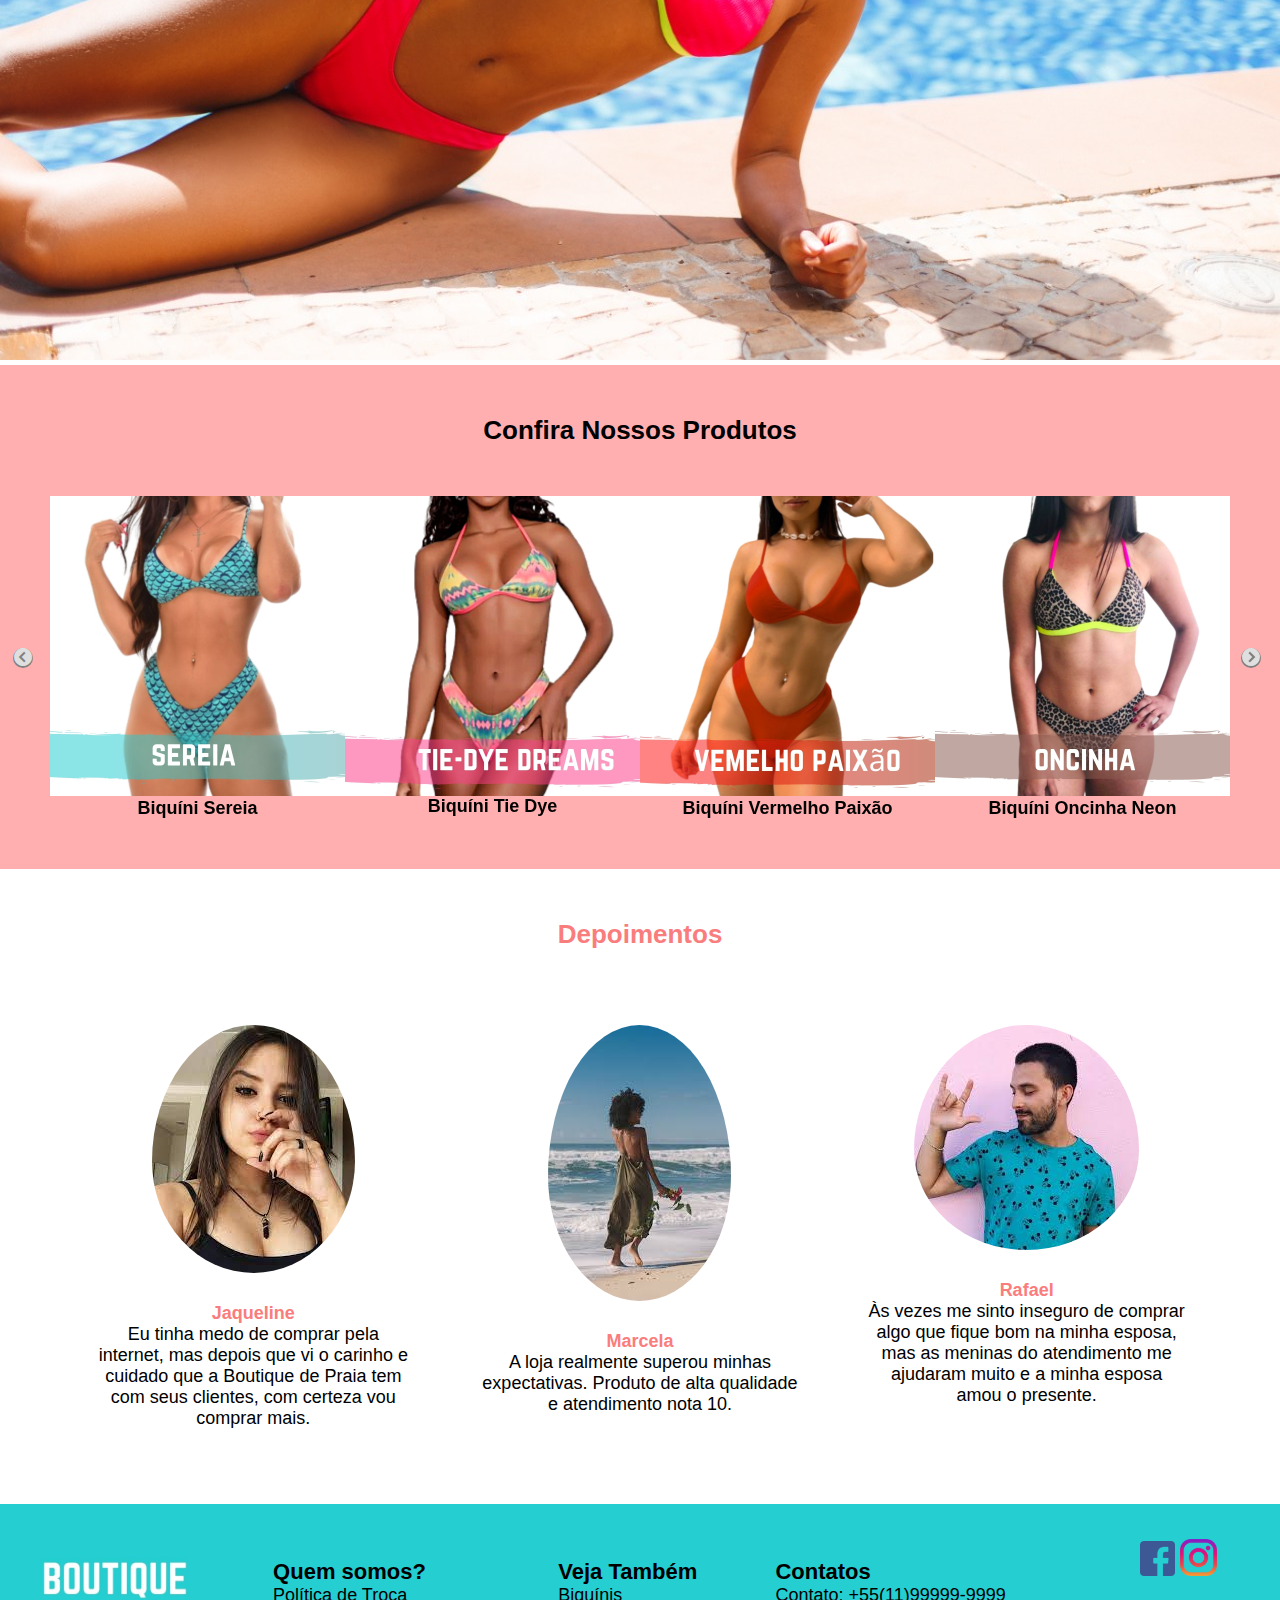
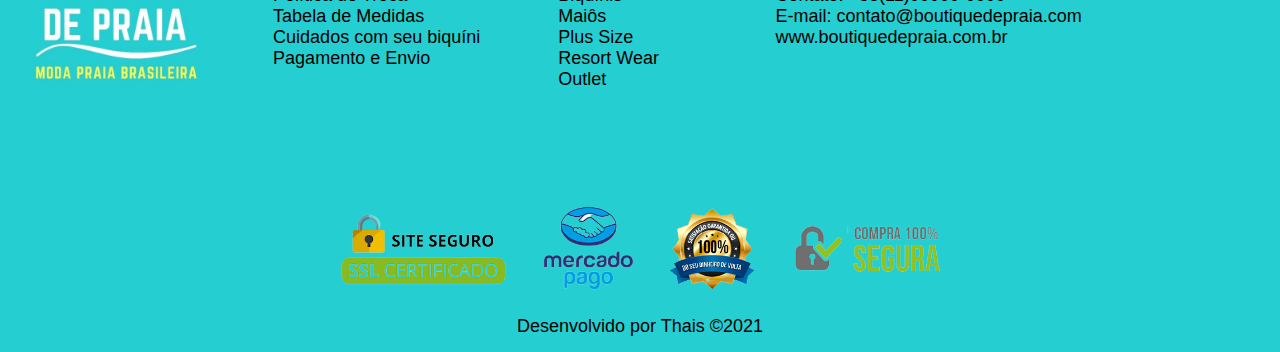
==== commit f1ef8a2f: "Add files via upload" ====
--- a/trabalho-uc5-thaishenglem/index.html
+++ b/trabalho-uc5-thaishenglem/index.html
@@ -106,7 +106,7 @@
                     <div>
                         <img src="imagens-thais/Aviador Sereia.jpg" alt="Biquíni Asa Delta Sereia" width="300" height="300">
                         
-                        <a href="https://www.boutiquedepraia.com.br/biquini-asa-delta-escamas-de-sereia" target="_blank"><p>&#128717;Biquíni Sereia</a></p>
+                        <a href="https://www.boutiquedepraia.com.br/biquini-asa-delta-escamas-de-sereia" target="_blank"><p>Biquíni Sereia</a></p>
 
                     </div>
 
